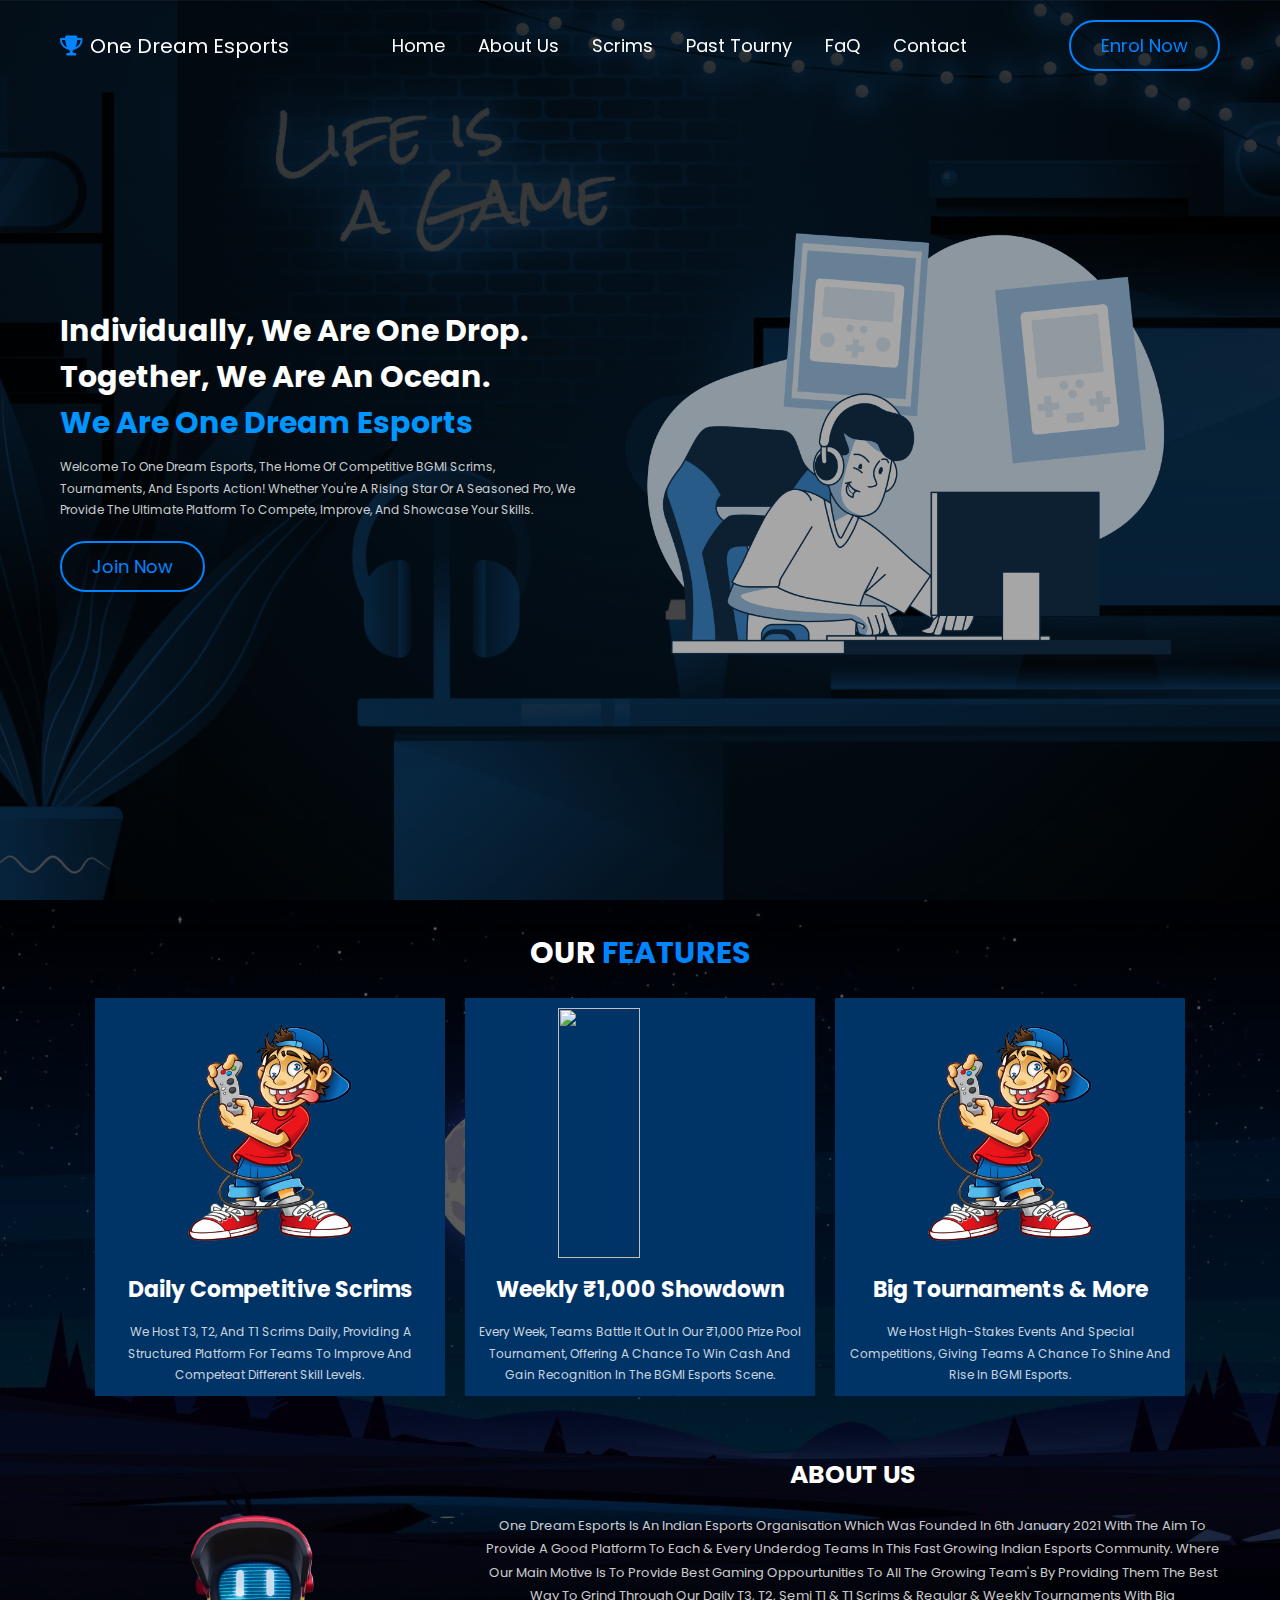
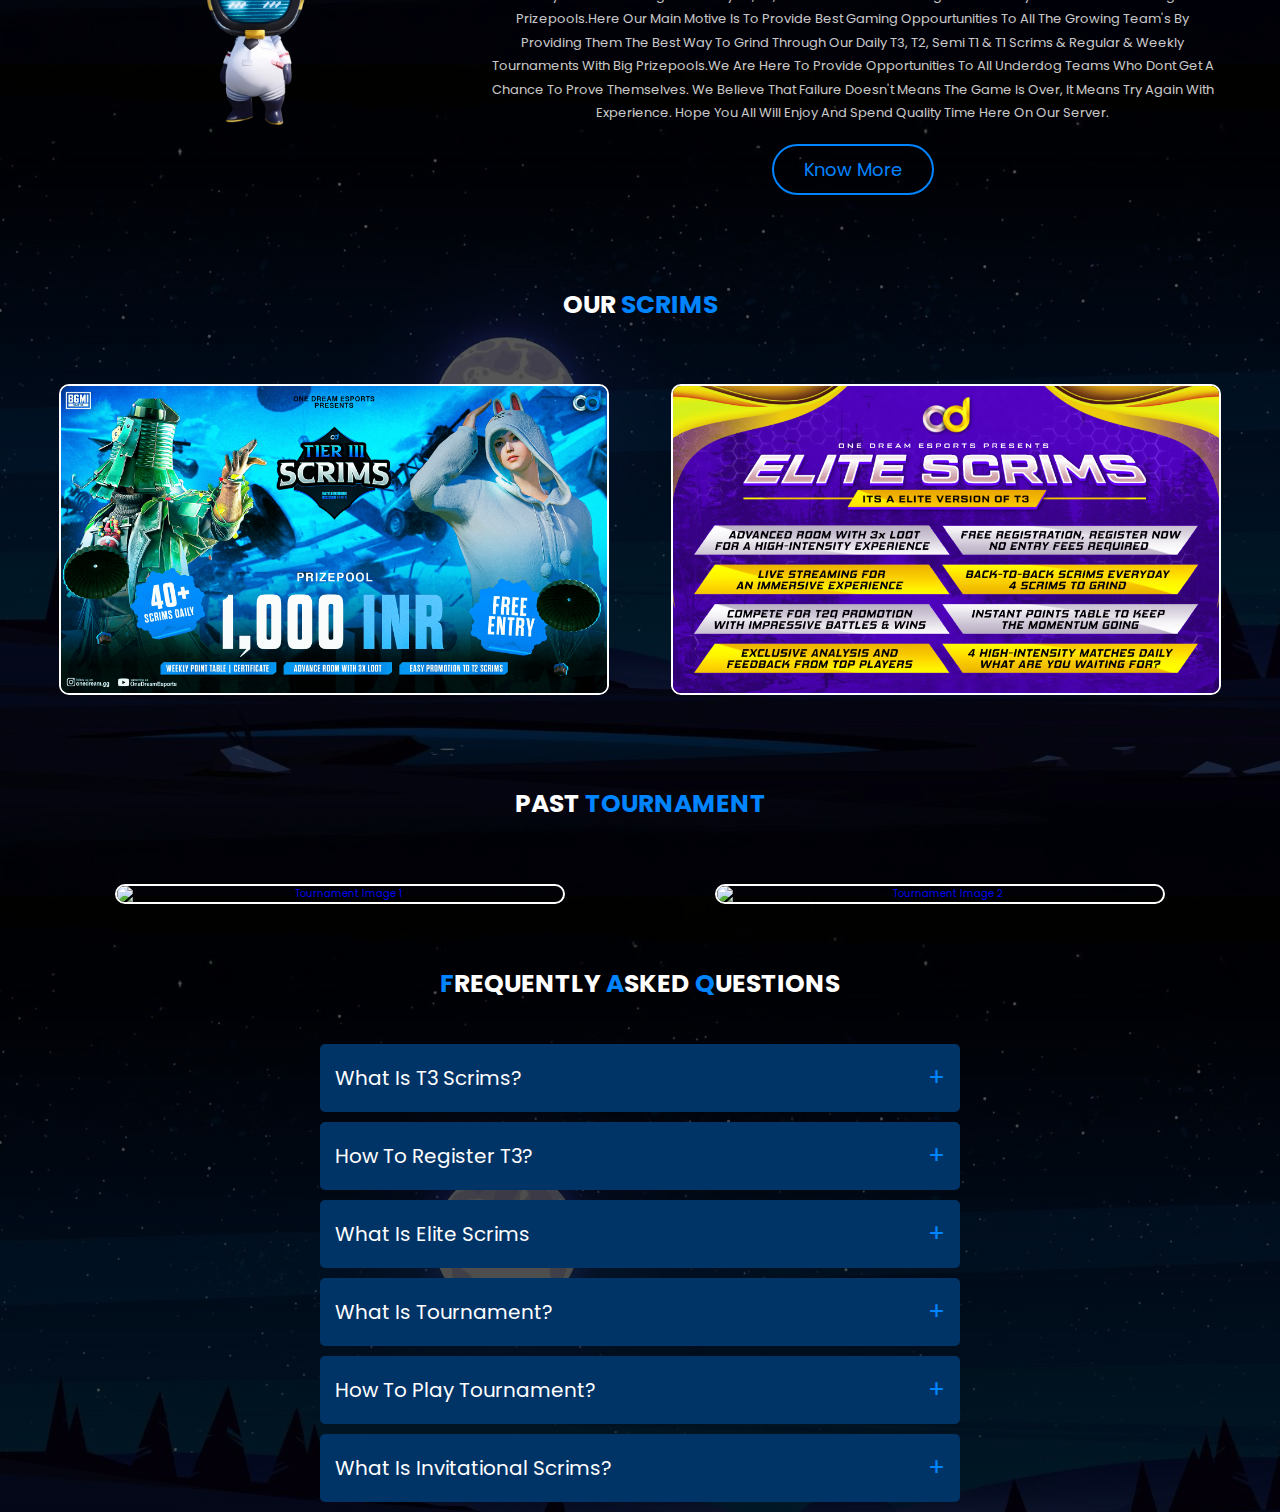
==== Home/home.html @ abfbcc39 "first commit" ====
<!DOCTYPE html>
<html lang="en">

<head>
    <meta charset="UTF-8">
    <meta name="viewport" content="width=device-width, initial-scale=1.0">
    <title>One Dream Esports</title>
    <link rel="shortcut icon"
        href="https://cdn.discordapp.com/attachments/1079770774115713134/1342760004104486973/Untitled667_20240920082402.png?ex=67bace34&is=67b97cb4&hm=6676824fa59e15bc639c22d93e9c80e67b90ae8627e54618a55950676082a804&"
        type="image/x-icon">
    <link href='https://unpkg.com/boxicons@2.1.4/css/boxicons.min.css' rel='stylesheet'>

    <link rel="stylesheet" href="home.css">
</head>

<body>

    <!-- header section start -->

    <header class="header">
        <section class="flex">

            <a href="#" class="logo"><i class="fa fa-trophy"></i>One Dream Esports</a>

            <nav class="navbar">
                <a href="#Home">Home</a>
                <a href="#AboutUs">About Us</a>
                <a href="#Scrims">Scrims</a>
                <a href="#Tournament">Past Tourny</a>
                <a href="#faq">FaQ</a>
                <a href="#Contact">Contact</a>
            </nav>

            <a href="login.reg.html" class="btn">Enrol Now</a>

        </section>
    </header>

    <!-- header section end -->

    <div id="menu-btn" class="fa fa-bars-staggered"></div>

    <!-- home section start -->

    <div class="home" id="Home">

        <section class="flex">

            <div class="content">
                <h3> <span>Individually, we are one drop. together, we are an ocean.</span> <br>we are one dream esports
                </h3>
                <p>Welcome to One Dream Esports, the home of competitive BGMI scrims, tournaments, and esports action!
                    Whether you're a rising star or a seasoned pro, we provide the ultimate platform to compete,
                    improve, and showcase your skills.</p>

                <a href="https://discord.gg/WVThZG7Q5X" class="btn">Join Now</a>
            </div>

            <div class="image">
                <img src="Images/av.png" alt="">
            </div>
        </section>

    </div>


    <!-- home section end -->

    <!-- features section start -->

    <section class="features">

        <h1 class="heading">Our <span> Features</span></h1>

        <div class="box-container">

            <div class="box">
                <img src="/Home/Images/scrims.png" alt="Scrims Image">
                <h3>Daily Competitive Scrims</h3>
                <p>We host T3, T2, and T1 scrims daily, providing a structured platform for teams to improve and
                    competeat different skill levels.</p>
            </div>

            <div class="box">
                <img src="/Home/Images/—Pngtree—a cartoon girl play game_19914117.png" alt="">
                <h3>Weekly ₹1,000 Showdown</h3>
                <p>Every week, teams battle it out in our ₹1,000 prize pool tournament, offering a chance to win cash
                    and gain recognition in the BGMI esports scene.</p>
            </div>

            <div class="box">
                <img src="/Home/Images/tournament.png" alt="">
                <h3>Big Tournaments & More</h3>
                <p>We host high-stakes events and special competitions, giving teams a chance to shine and rise in BGMI
                    esports.</p>
            </div>
        </div>

    </section>


    <!-- features section end -->


    <!-- about us section start -->


    <div class="about" id="AboutUs">
        <section class="flex">

            <div class="image">

                <img src="/Home/Images/About us page-pana.png" alt="">

            </div>

            <div class="content about-us">

                <h3>About Us</h3>
                <p>one dream esports is an indian esports organisation which was founded in 6th january 2021 with the
                    aim to provide a good platform to each & every underdog teams in this fast growing indian esports
                    community. where our main motive is to provide best gaming oppourtunities to all the growing team's
                    by providing them the best way to grind through our daily t3, t2, semi t1 & t1 scrims & regular &
                    weekly tournaments with big prizepools.here our main motive is to provide best gaming oppourtunities
                    to all the growing team's by providing them the best way to grind through our daily t3, t2, semi t1
                    & t1 scrims & regular & weekly tournaments with big prizepools.we are here to provide opportunities
                    to all underdog teams who dont get a chance to prove themselves. we believe that failure doesn't
                    means the game is over, it means try again with experience. hope you all will enjoy and spend
                    quality time here on our server.</p>
                <a href="https://discord.gg/WVThZG7Q5X" class="btn">know more</a>
            </div>

        </section>

    </div>



    <!-- about us section end -->

    <!-- TOP GAME START  -->

    <div class="scrims" id="Scrims">
        <h1 class="scrims"><span>Our</span> Scrims</h1>

        <div class="box-container-scrims">
            <a href="#" class="box-scrims">
                <img src="/Home/Images/T3 POSTER ODE.png" alt="">
            </a>

            <a href="#" class="box-scrims">
                <img src="/Home/Images/Untitled773.png" alt="">
            </a>
        </div>
    </div>


    <!-- Scrims end  -->


    <!-- past tournament section start -->

    <div class="tournament" id="Tournament">
        <h1 class="tournament"><span>Past</span> Tournament</h1>

        <div class="box-container-tournament">
            <a href="#" class="box-tournament">
                <img src="/Home/Images/BOL POSTER.png" alt="Tournament Image 1">
            </a>

            <a href="#" class="box-tournament">
                <img src="/Home/Images/ode diwali battle poster.png" alt="Tournament Image 2">
            </a>
        </div>
    </div>

    <!-- past tournament section end -->

    <!-- faq start  -->

    <div class="faq-container">
        <h3><span>F</span>requently <span>a</span>sked <span>q</span>uestions</h3>
        <div class="faq-item" onclick="toggleAnswer(this)">
            <div class="faq-question">What is t3 scrims? <span>+</span></div>
            <div class="faq-answer">one dream esports t3 scrims offer tier 3 BGMI team competitive practice,skill improvement,experience,fair play,and potential tier 2 promotion.</div>
        </div>
        <div class="faq-item" onclick="toggleAnswer(this)">
            <div class="faq-question">how to register t3? <span>+</span></div>
            <div class="faq-answer">to Join One Dream Esports Discord, verify, register in the T3 channel, submit details, get approved, and join matches with shared credentials.</div>
        </div>
        <div class="faq-item" onclick="toggleAnswer(this)">
            <div class="faq-question">what is elite scrims <span>+</span></div>
            <div class="faq-answer">One Dream Esports Elite Scrims offer BGMI Tier 3 players competitive matches, live streaming, PT results, T2 qualification, expert feedback, and free registration.</div>
        </div>
        <div class="faq-item" onclick="toggleAnswer(this)">
            <div class="faq-question">what is tournament? <span>+</span></div>
            <div class="faq-answer">One Dream Esports Tournaments offer BGMI teams intense competition, fair gameplay, live streaming, expert analysis, rewards, exposure, and potential tier promotions.</div>
        </div>
        <div class="faq-item" onclick="toggleAnswer(this)">
            <div class="faq-question">how to play tournament? <span>+</span></div>
            <div class="faq-answer">Join One Dream Esports Discord, verify, register in #tournament-registration, get match credentials, follow rules, compete, check results, and earn rewards.</div>
        </div>
        <div class="faq-item" onclick="toggleAnswer(this)">
            <div class="faq-question">What is Invitational Scrims? <span>+</span></div>
            <div class="faq-answer">One Dream Esports Invitational Scrims bring together top-performing BGMI teams for high-level competition, exclusive matchups, live streaming, expert analysis, and potential sponsorship opportunities.</div>
        </div>
    </div>
            
            
            <!-- faq end  -->
            
            <!-- custom js file link  -->
            <script src="home.js"></script>
</body>

</html>
---- Home/home.css ----
@import url(https://cdnjs.cloudflare.com/ajax/libs/font-awesome/6.7.2/css/all.min.css);

@import url('https://fonts.googleapis.com/css2?family=Poppins:wght@300;400;500;600;700;800;900&display=swap');

:root {
    --main-color: #0084ff;
    /* Bright Blue */
    --black: #051f39;
    /* Dark Navy Blue */
    --bg-color: #003366;
    /* Deep Blue */
    --white: #ffffff;
    /* Pure White */
    --light-white: rgba(255, 255, 255, 0.8);
    /* Light White */
    --box-shadow: 0.5rem 1rem rgba(0, 0, 255, 0.3);
    /* Blue Shadow */
    --border: 2rem solid rgba(97, 97, 239, 0.1);
    /* Light Blue Border */
}


* {
    margin: 0;
    padding: 0;
    outline: none;
    border: none;
    text-decoration: none;
    box-sizing: border-box;
    text-transform: capitalize;
    font-family: 'Poppins', sans-serif;
}

html {
    font-size: 62.5%;
    scroll-behavior: smooth;
    scroll-padding-top: 9rem;
    overflow-x: hidden;
}

::-webkit-scrollbar {
    width: 1rem;
}

::-webkit-scrollbar-track {
    background: transparent;
}

::-webkit-scrollbar-thumb {
    background: var(--white);
}

body {
    background: linear-gradient(rgba(0, 0, 0, 0.6), rgba(0, 0, 0, 0.7)), url(Images/aboutsusbg.png);
    background-color: var(--black);

}

section {
    padding: 3rem 2rem;
    max-width: 1200px;
    margin: 0 auto;
}

.btn {
    display: inline-block;
    margin-top: 1rem;
    color: var(--main-color);
    border-radius: 5rem;
    border: .2rem solid var(--main-color);
    font-size: 1.8rem;
    padding: 1rem 3rem;
    cursor: pointer;
    background: transparent;
    transition: .2s linear;
    position: relative;
    z-index: 1;
}

.btn::before {
    content: '';
    position: absolute;
    top: 0;
    left: 0;
    height: 100%;
    width: 0;
    background: var(--main-color);
    z-index: -1;
    transition: .2s linear;
}

.btn:hover {
    color: var(--white);
    background: var(--main-color);
    transform: scale(1.05);
    cursor: pointer;
}

.heading {
    margin-bottom: 2.2rem;
    text-align: center;
    font-size: 3rem;
    color: var(--white);
    text-transform: uppercase;
}

.heading span {
    color: var(--main-color);
    text-transform: uppercase;
}

.header {
    position: fixed;
    top: 0;
    left: 0;
    right: 0;
    z-index: 1000;
}

.header.active {
    background: var(--bg-color);
    box-shadow: var(--main-color);
}

.header .flex {
    padding: 2rem;
    display: flex;
    align-items: center;
    justify-content: space-between;
}

.header .flex .logo {
    font-size: 2rem;
    color: var(--white);
}

.header .flex .logo i {
    margin-right: .7rem;
    color: var(--main-color);
}

.header .flex .navbar a {
    margin: 0 1.5rem;
    font-size: 1.8rem;
    color: var(--white) !important;
}

.header .flex .navbar a:hover {
    color: var(--main-color) !important;
}

.header .flex .btn {
    margin: 0;
}

#menu-btn {
    position: fixed;
    bottom: 2rem;
    right: 2rem;
    z-index: 1000;
    background: var(--main-color);
    color: var(--white);
    height: 4.5rem;
    width: 5rem;
    line-height: 4.4rem;
    font-size: 2rem;
    text-align: center;
    display: none;
}

.home {
    background: linear-gradient(rgba(0, 0, 0, 0.8), rgba(0, 0, 0, 0.7)),
        url(Images/background.png) no-repeat;
    background-position: center;
    background-size: cover;
}


.home .flex {
    display: flex;
    align-items: center;
    gap: 2rem;
    min-height: 100vh;
    flex-wrap: wrap-reverse;
}

.home .flex .image {
    flex: 1 1 50rem;

}

.home .flex .image img {
    width: 100%;
    filter: brightness(65%);
}

.home .flex .content {
    flex: 1 1 40rem;

}

.home .flex .content h3 {
    font-size: 30px;
    color: #0095ff;
    text-shadow: #007BFF;
}

.home .flex .content h3 span {
    color: var(--white);
}

.home .flex .content p {
    font-size: 1.2rem;
    color: var(--light-white);
    padding: 1rem 0;
    line-height: 1.8;

}

.features .box-container {
    display: flex;
    flex-wrap: wrap;
    justify-content: center;
    align-items: center;
    gap: 2rem;
}

.features .box-container .box {
    background-color: var(--bg-color);
    background-position: center !important;
    background-size: cover !important;
    padding: 1rem;
    width: 35rem;
}


.features .box-container .box img {
    width: 50%;
    height: 25rem;
    object-fit: contain;
    display: block;
    margin: 0 auto;
}

.features .box-container .box h3 {
    text-align: center;
    margin: 1.5rem 0;
    font-size: 2.2rem;
    color: var(--white);
}

.features .box-container .box p {
    line-height: 1.8;
    text-align: center;
    font-size: 1.2rem;
    color: var(--light-white);
}

.about {
    background-size: cover;
    background-position: center;
    background-attachment: fixed;
    background-blend-mode: multiply;
}

.about .flex {
    display: flex;
    justify-content: center;
    align-items: center;
    gap: 20px;
}

.about .flex .image {
    display: flex;
    justify-content: center;
}

.about .flex .image img {
    width: 90%;
    height: 26rem;
    object-fit: contain;
}

.about .flex .content {
    flex: 1 1 40rem;
    text-align: center;
}

.about .flex .content h3 {
    font-size: 2.5rem;
    text-transform: uppercase;
    color: var(--white);
    margin-bottom: 1rem;
}

.about .flex .content p {
    padding: 1rem 0;
    font-size: 1.3rem;
    color: var(--light-white);
    line-height: 1.8;
}

.top-games {
    display: flex;
    flex-wrap: wrap;
    justify-content: center;
    align-items: center;
    gap: 10rem;
}

.top-games .box {
    background-color: var(--bg-color);
    padding: 1rem;
    width: 30rem;
    text-align: center;
}

.scrims,
.tournament {
    margin-top: 30px;
    background-size: cover;
    background-position: center;
    background-attachment: fixed;
    background-blend-mode: multiply;
}

.scrims span {
    text-align: center;
    color: var(--white);
    text-transform: uppercase;
    font-size: 2.5rem;
}

.scrims h1 {
    line-height: 100px;
    text-align: center;
    color: var(--main-color);
    text-transform: uppercase;
    font-size: 2.5rem;
}

.box-container-scrims {
    display: flex;
    justify-content: center;
    align-items: center;
    gap: 2px;
    flex-wrap: nowrap;
    padding: 29px;
}

.box-container-scrims .box-scrims {
    width: 750px;
    display: flex;
    justify-content: center;
}

.box-container-scrims .box-scrims img {
    width: 100%;
    max-width: 55rem;
    border: solid 2px var(--white);
    border-radius: 10px;
    height: auto;
    object-fit: contain;
}

.tournament {
    text-align: center;
}

.tournament span {
    color: var(--white);
    text-transform: uppercase;
    font-size: 2.5rem;
}

.tournament h1 {
    line-height: 100px;
    text-align: center;
    color: var(--main-color);
    text-transform: uppercase;
    font-size: 2.5rem;
}

.box-container-tournament {
    display: flex;
    justify-content: center;
    align-items: center;
    gap: -10rem;
    flex-wrap: nowrap;
    padding: 30px;
}


.box-container-tournament .box-tournament {
    width: 600px;
    display: flex;
    justify-content: center;
}


.box-container-tournament .box-tournament img {
    width: 100%;
    max-width: 45rem;
    height: auto;
    object-fit: contain;
    border: solid 2px var(--white);
    border-radius: 10px;
}

/* .faq {
    background-size: cover;
    background-position: center;
    background-attachment: fixed;
    background-blend-mode: multiply;
    padding: 2rem;
    
} */


/*.h3-heading{
    text-align: center;
    text-shadow: 0px 5px 10px rgba(0,0,0,0.2,);
    font-size: 1.5rem;
    padding-bottom: 15px;
    color: white;
}



.card{
    display: grid;
    grid-template-columns: repeat(auto-fit,minmax(270px,1fr));
    gap: 15px;
    
}

.card-border{
    background:linear-gradient(to right (rebeccapurple));

}

.t3-scrims{
    border-radius: 5px;
    box-shadow: 0 5px 10px rgba(0,0,0,0.2);
    text-align: center;
    padding: 30px 20px;
    background-color: rgba(125, 171, 245,50%);
    border: 2.4px solid rgb(78, 78, 237);
    color: white;
    font-size: 1.4rem;
    
}



.t3-scrims h4 {
    padding-bottom: 10px;
    font-size: 2rem;
}

.t3-scrims p{
    font-size: 1rem;
}

.container h3 {
    font-size: 2rem;
    margin-bottom: 1rem;
    text-align: center;
    color: white;
    

}
.container span{
    color: rgb(78, 78, 237);
    
} */

/* .faq .box-container .box .content {
    font-size: 1.5rem;
    margin-bottom: 1rem;
    text-align: center;
}  */



.faq-container {
    font-family: 'Poppins', sans-serif;
    color: white;
    text-align: center;
    width: 50%;
    margin: auto;
    text-align: left;
}

.faq-container span,
.faq-container h3 {
    text-align: center;
    text-transform: uppercase;
    font-size: 2.5rem;
}

.faq-container span {
    color: var(--main-color);
}

.faq-container h3 {
    line-height: 100px;
    color: var(--white);
}

.faq-item {
    background-color: var(--bg-color);
    margin: 10px 0;
    padding: 15px;
    border-radius: 5px;
    cursor: pointer;
    transition: background-color 0.3s ease-in-out;
}

.faq-item:hover {
    color: var(--main-color) !important;
}

.faq-question {
    display: flex;
    justify-content: space-between;
    align-items: center;
    font-size: 2rem;
}

.faq-answer {
    display: none;
    padding-top: 10px;
    color: #bbb;
    font-size: 1.6rem;
}
































/* media screen */

@media (max-width:991px) {

    html {
        font-size: 45%;
    }
}


@media (max-width:768px) {

    #menu-btn {
        display: inline-block;
    }

    .header .flex .navbar {
        position: fixed;
        top: 0;
        left: -120%;
        height: 100vh;
        width: 100%;
        z-index: 2000;
        background: var(--bg-color);
        display: flex;
        align-items: center;
        justify-content: center;
        gap: 6rem;
        flex-flow: column;
        transition: .2s linear;
    }

    .header .flex .navbar.active {
        left: 0;
    }

    .home .flex {
        min-height: 0;
    }

    .home .flex .image img {
        filter: brightness(85.5%);
    }


    .header .flex .navbar a {
        font-size: 4rem;
    }

    .home .flex .content h3 {
        font-size: 3.2rem;
    }

    .home .flex .content p {
        font-size: 1.5rem;
    }
}

/* Responsive Design */
@media (max-width: 1024px) {

    .box-container-scrims,
    .box-container-tournament {
        gap: 5px;
        /* Reduce gap on medium screens */
    }

    .box-container-scrims .box-scrims,
    .box-container-tournament .box-tournament {
        width: 90%;
        /* Make images larger */
    }

    .box-container-scrims .box-scrims img,
    .box-container-tournament .box-tournament img {
        max-width: 50rem;
    }
}

@media (max-width: 768px) {

    .box-container-scrims,
    .box-container-tournament {
        flex-direction: column;
        gap: 15px;
    }

    .box-container-scrims .box-scrims,
    .box-container-tournament .box-tournament {
        width: 90%;
        /* Stack images in column */
    }

    .box-container-scrims .box-scrims img,
    .box-container-tournament .box-tournament img {
        max-width: 40rem;
    }
}

@media (max-width: 480px) {

    .box-container-scrims .box-scrims,
    .box-container-tournament .box-tournament {
        width: 100%;
    }

    .box-container-scrims .box-scrims img,
    .box-container-tournament .box-tournament img {
        max-width: 100%;
    }

    .about .flex .image img {
        display: none;
    }
}

@media (max-width:450px) {

    html {
        font-size: 39%;

    }
}

/* Responsive Design */
@media (max-width: 1024px) {
    .faq-container {
        width: 70%;
    }

    .faq-container span,
    .faq-container h3 {
        font-size: 2.2rem;
    }

    .faq-question {
        font-size: 1.8rem;
    }

    .faq-answer {
        font-size: 1.5rem;
    }
}

@media (max-width: 768px) {
    .faq-container {
        width: 90%;
    }

    .faq-container span,
    .faq-container h3 {
        font-size: 3rem;
    }

    .faq-question {
        font-size: 1.6rem;
    }

    .faq-answer {
        font-size: 1.4rem;
    }
}

@media (max-width: 480px) {
    .faq-container {
        width: 95%;
    }

    .faq-container span,
    .faq-container h3 {
        font-size: 2rem;
    }

    .faq-question {
        font-size: 1.4rem;
    }

    .faq-answer {
        font-size: 1.2rem;
    }
}



/* .about-us p{
    font-weight: 500;
    
} */
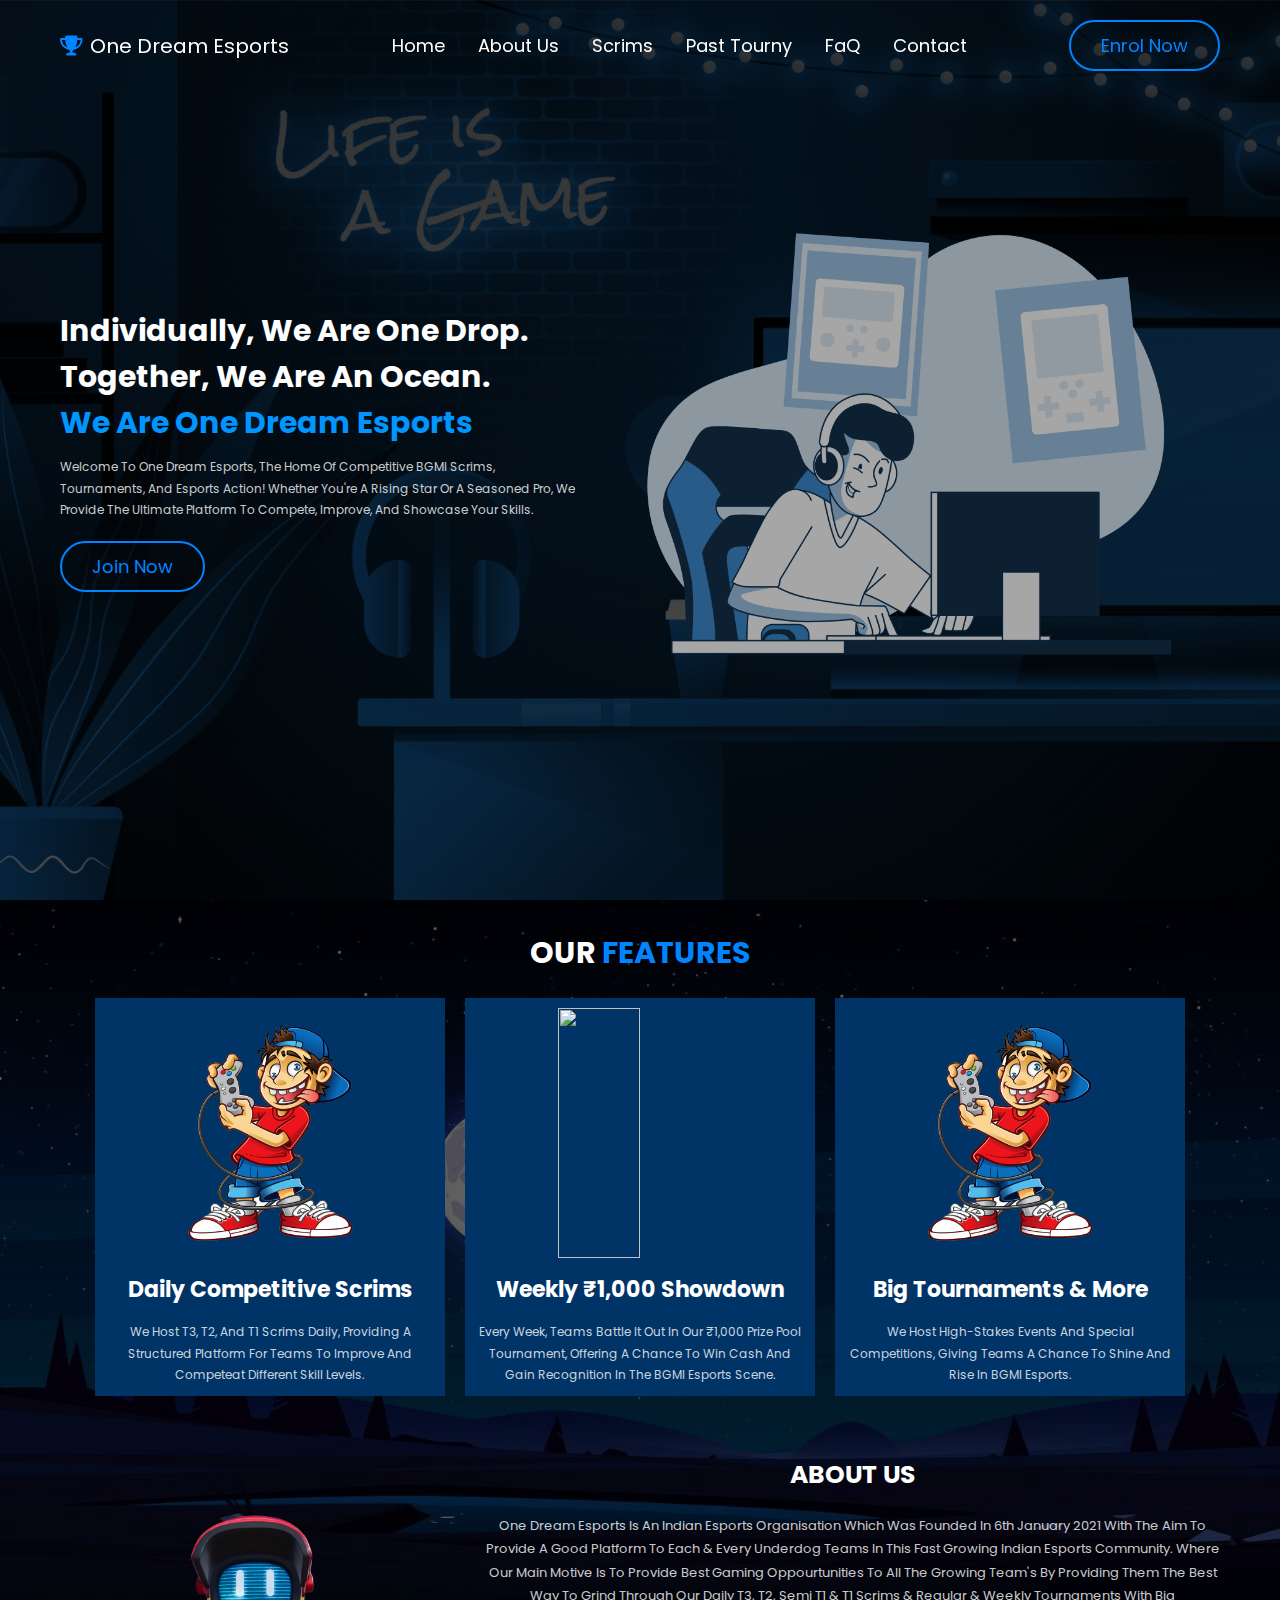
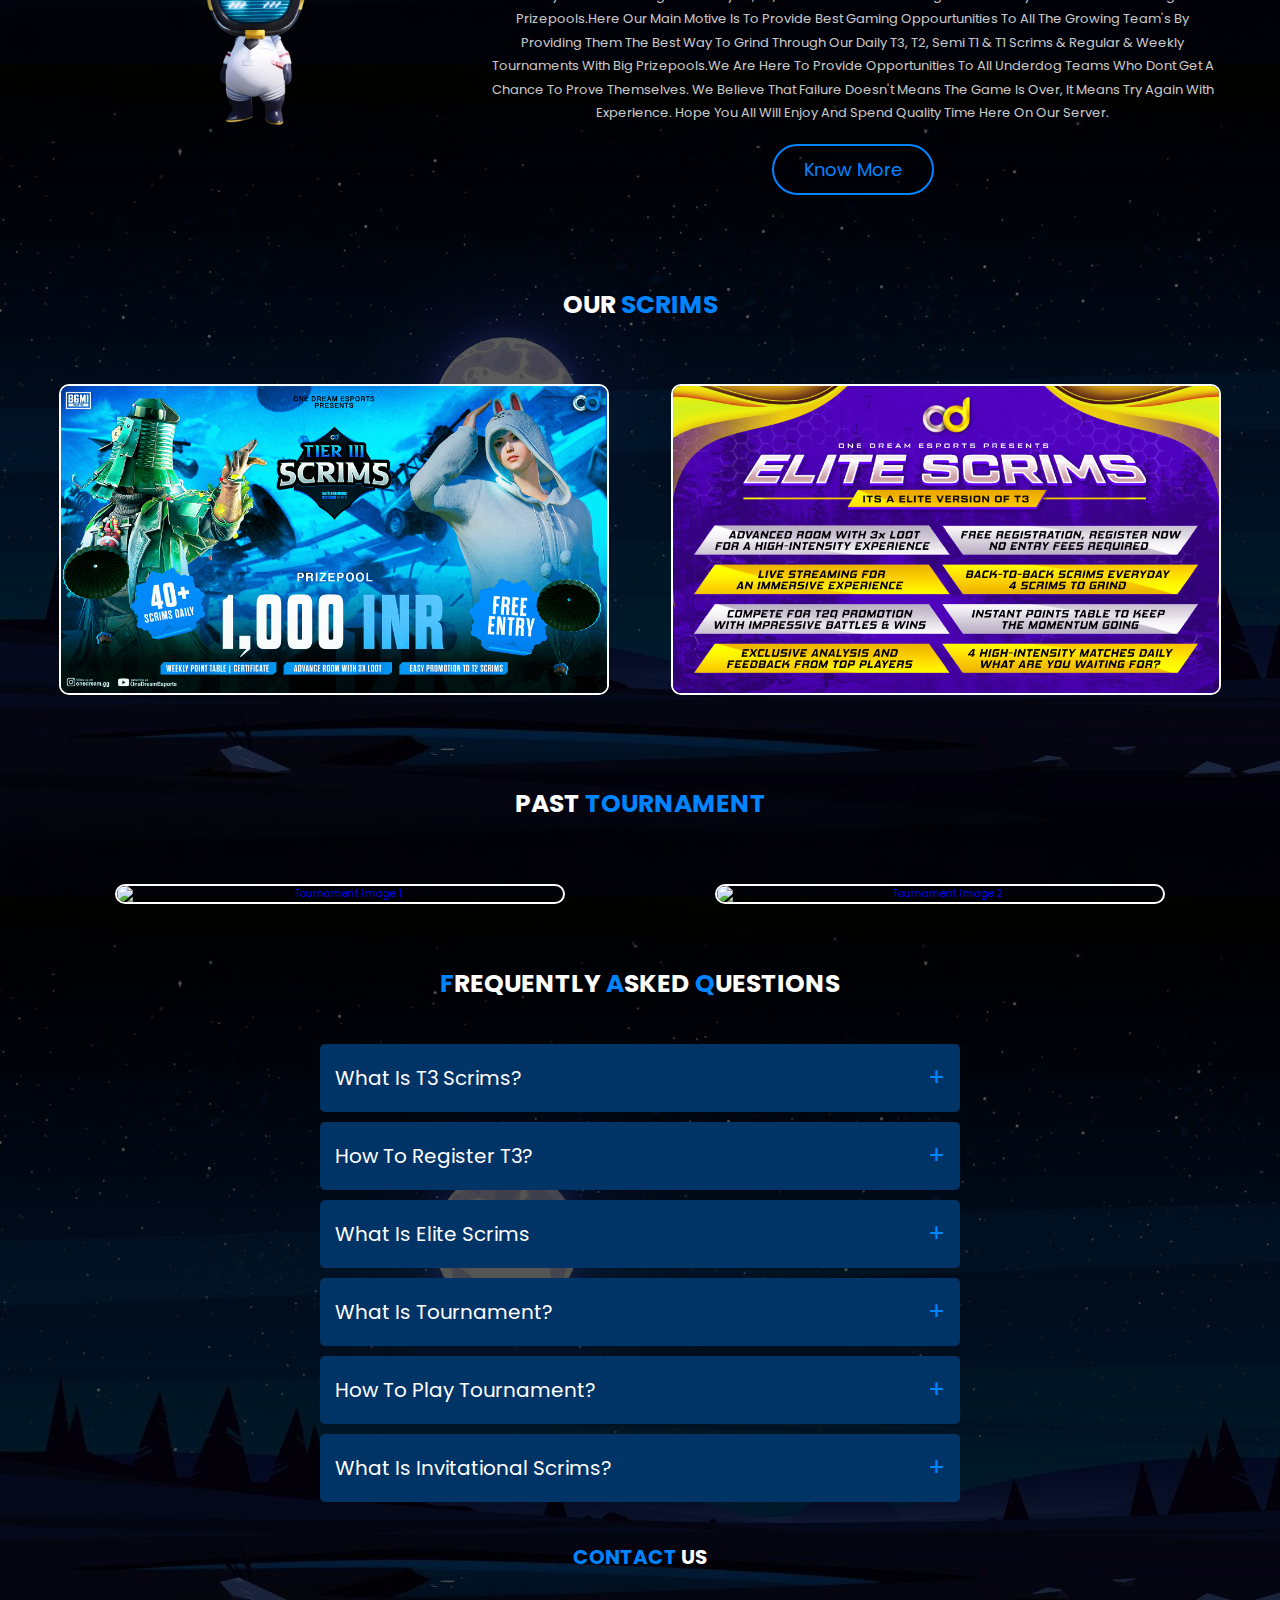
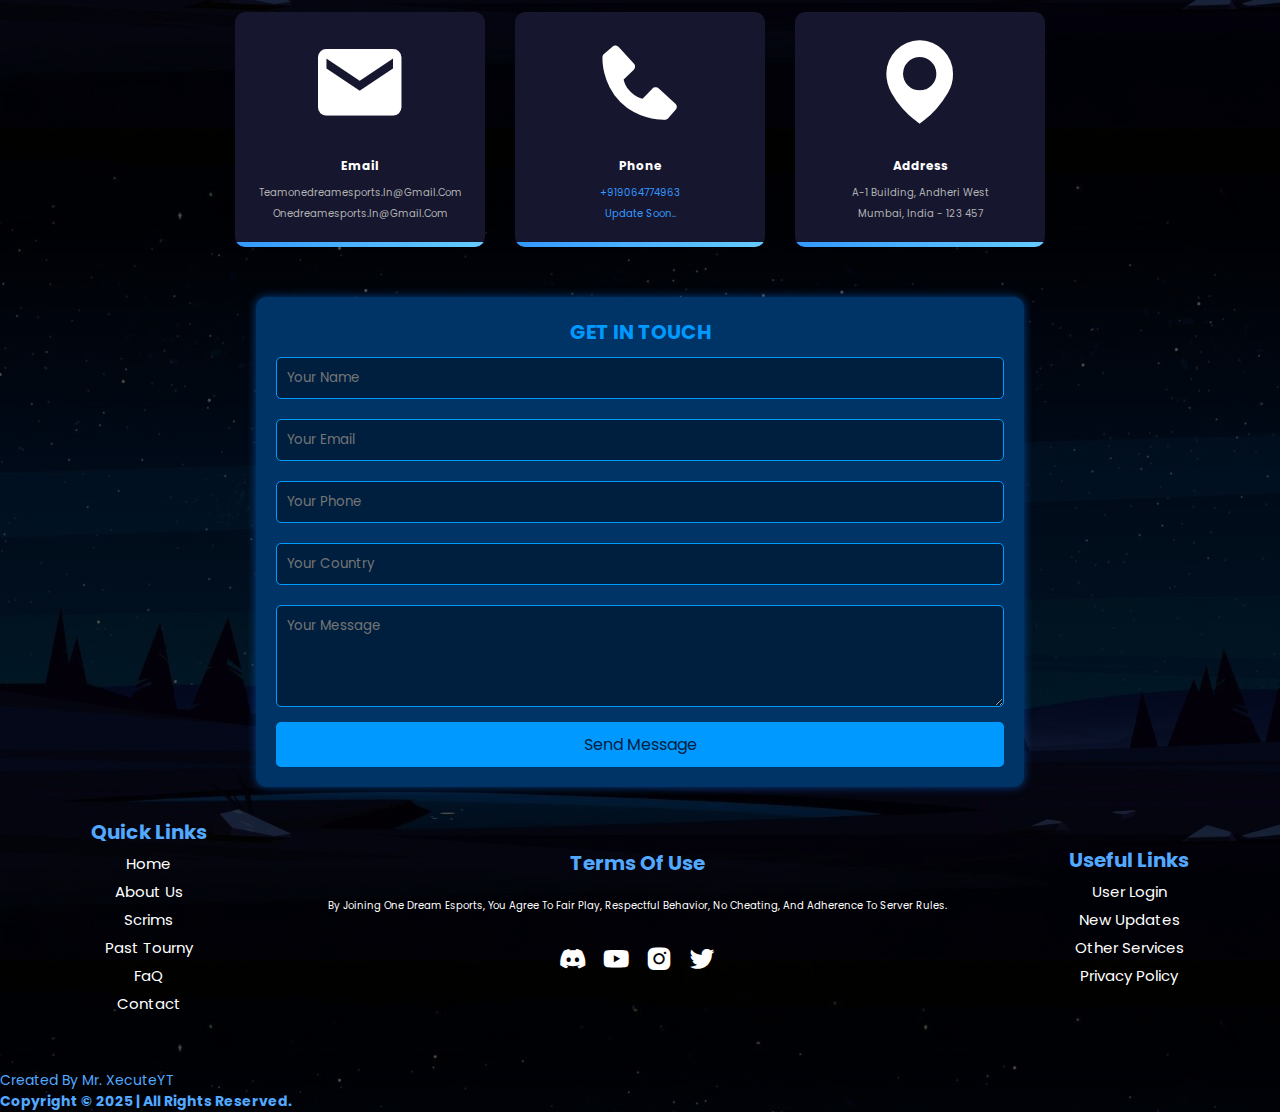
==== commit 785039ac: "xyz" ====
--- a/Home/home.html
+++ b/Home/home.html
@@ -138,7 +138,7 @@
 
     <!-- about us section end -->
 
-    <!-- TOP GAME START  -->
+    <!-- scrims GAME START  -->
 
     <div class="scrims" id="Scrims">
         <h1 class="scrims"><span>Our</span> Scrims</h1>
@@ -178,39 +178,136 @@
 
     <!-- faq start  -->
 
-    <div class="faq-container">
+    <div class="faq-container" id="faq">
         <h3><span>F</span>requently <span>a</span>sked <span>q</span>uestions</h3>
         <div class="faq-item" onclick="toggleAnswer(this)">
             <div class="faq-question">What is t3 scrims? <span>+</span></div>
-            <div class="faq-answer">one dream esports t3 scrims offer tier 3 BGMI team competitive practice,skill improvement,experience,fair play,and potential tier 2 promotion.</div>
+            <div class="faq-answer">one dream esports t3 scrims offer tier 3 BGMI team competitive practice,skill
+                improvement,experience,fair play,and potential tier 2 promotion.</div>
         </div>
         <div class="faq-item" onclick="toggleAnswer(this)">
             <div class="faq-question">how to register t3? <span>+</span></div>
-            <div class="faq-answer">to Join One Dream Esports Discord, verify, register in the T3 channel, submit details, get approved, and join matches with shared credentials.</div>
+            <div class="faq-answer">to Join One Dream Esports Discord, verify, register in the T3 channel, submit
+                details, get approved, and join matches with shared credentials.</div>
         </div>
         <div class="faq-item" onclick="toggleAnswer(this)">
             <div class="faq-question">what is elite scrims <span>+</span></div>
-            <div class="faq-answer">One Dream Esports Elite Scrims offer BGMI Tier 3 players competitive matches, live streaming, PT results, T2 qualification, expert feedback, and free registration.</div>
+            <div class="faq-answer">One Dream Esports Elite Scrims offer BGMI Tier 3 players competitive matches, live
+                streaming, PT results, T2 qualification, expert feedback, and free registration.</div>
         </div>
         <div class="faq-item" onclick="toggleAnswer(this)">
             <div class="faq-question">what is tournament? <span>+</span></div>
-            <div class="faq-answer">One Dream Esports Tournaments offer BGMI teams intense competition, fair gameplay, live streaming, expert analysis, rewards, exposure, and potential tier promotions.</div>
+            <div class="faq-answer">One Dream Esports Tournaments offer BGMI teams intense competition, fair gameplay,
+                live streaming, expert analysis, rewards, exposure, and potential tier promotions.</div>
         </div>
         <div class="faq-item" onclick="toggleAnswer(this)">
             <div class="faq-question">how to play tournament? <span>+</span></div>
-            <div class="faq-answer">Join One Dream Esports Discord, verify, register in #tournament-registration, get match credentials, follow rules, compete, check results, and earn rewards.</div>
+            <div class="faq-answer">Join One Dream Esports Discord, verify, register in #tournament-registration, get
+                match credentials, follow rules, compete, check results, and earn rewards.</div>
         </div>
         <div class="faq-item" onclick="toggleAnswer(this)">
             <div class="faq-question">What is Invitational Scrims? <span>+</span></div>
-            <div class="faq-answer">One Dream Esports Invitational Scrims bring together top-performing BGMI teams for high-level competition, exclusive matchups, live streaming, expert analysis, and potential sponsorship opportunities.</div>
-        </div>
-    </div>
+            <div class="faq-answer">One Dream Esports Invitational Scrims bring together top-performing BGMI teams for
+                high-level competition, exclusive matchups, live streaming, expert analysis, and potential sponsorship
+                opportunities.</div>
+        </div>
+    </div>
+
+
+    <!-- faq end  -->
+
+    <!-- contact us section start -->
+
+    <section class="contact-section" id="Contact">
+        <h2>CONTACT <span>US</span></h2>
+        <div class="contact-container">
+            <div class="contact-box">
+                <div class="icon">
+                    <i class='bx bxs-envelope'></i>
+                </div>
+                <h3>Email</h3>
+                <p>teamonedreamesports.in@gmail.com</p>
+                <p>onedreamesports.in@gmail.com</p>
+            </div>
+
+            <div class="contact-box">
+                <div class="icon">
+                    <i class='bx bxs-phone'></i>
+                </div>
+                <h3>Phone</h3>
+                <p><a href="tel:123-456-7890">+919064774963</a></p>
+                <p><a href="tel:111-222-3333">Update Soon..</a></p>
+            </div>
+
+            <div class="contact-box">
+                <div class="icon">
+                    <i class='bx bxs-map'></i>
+                </div>
+                <h3>Address</h3>
+                <p>A-1 Building, Andheri West</p>
+                <p>Mumbai, India - 123 457</p>
+            </div>
+        </div>
+    </section>
+
+    <!-- contact us section end -->
+
+    <!-- get in touch with us -->
+    <div class="container-git">
+        <h2>GET IN TOUCH</h2>
+        <form id="contactForm">
+            <input type="text" id="name" placeholder="Your Name" required>
+            <input type="email" id="email" placeholder="Your Email" required>
+            <input type="text" id="phone" placeholder="Your Phone">
+            <input type="text" id="country" placeholder="Your Country">
+            <textarea id="message" rows="4" placeholder="Your Message" required></textarea>
+            <button type="submit">Send Message</button>
+        </form>
+    </div>
+
+    <!-- footer section start -->
+
+    <footer class="footer">
+        <div>
+            <h3>Quick Links</h3>
+            <ul>
+                <li><a href="#Home">Home</a></li>
+                <li><a href="#AboutUs">About Us</a></li>
+                <li><a href="#Scrims">Scrims</a></li>
+                <li><a href="#Tournament">Past Tourny</a></li>
+                <li><a href="#faq">FaQ</a></li>
+                <li><a href="#Contact">Contact</a></li>
+            </ul>
             
-            
-            <!-- faq end  -->
-            
-            <!-- custom js file link  -->
-            <script src="home.js"></script>
+        </div>
+        <div>
+            <h3>Terms Of Use</h3>
+            <p>By joining One Dream Esports, you agree to fair play, respectful behavior, no cheating, and adherence to server rules.</p>
+            <div class="social-icons">
+                <a href="https://discord.gg/WrRABTeAhx"><i class='bx bxl-discord-alt' ></i></a>
+                <a href="https://www.youtube.com/@OneDreamEsports."><i class='bx bxl-youtube' ></i></a>
+                <a href="https://www.instagram.com/onedream.gg/"><i class='bx bxl-instagram-alt' ></i></a>
+                <a href="https://x.com/Onedreamesports"><i class='bx bxl-twitter'></i></a>
+            </div>
+        </div>
+        <div>
+            <h3>Useful Links</h3>
+            <ul>
+                <li><a href="login.reg.html">User Login</a></li>
+                <li><a href="https://discord.gg/WrRABTeAhx">New Updates</a></li>
+                <li><a href="https://discord.gg/WrRABTeAhx">Other Services</a></li>
+                <li><a href="https://discord.gg/WrRABTeAhx">Privacy Policy</a></li>
+            </ul>
+        </div>
+    </footer>
+    <div class="bottom-text">
+        <span>Created by Mr. XecuteYT</span> <h4>Copyright © 2025 | All Rights Reserved.</h4>
+    </div>
+
+    <!-- footer section end -->
+
+    <!-- custom js file link  -->
+    <script src="home.js"></script>
 </body>
 
 </html>--- a/Home/home.css
+++ b/Home/home.css
@@ -407,82 +407,6 @@
     border-radius: 10px;
 }
 
-/* .faq {
-    background-size: cover;
-    background-position: center;
-    background-attachment: fixed;
-    background-blend-mode: multiply;
-    padding: 2rem;
-    
-} */
-
-
-/*.h3-heading{
-    text-align: center;
-    text-shadow: 0px 5px 10px rgba(0,0,0,0.2,);
-    font-size: 1.5rem;
-    padding-bottom: 15px;
-    color: white;
-}
-
-
-
-.card{
-    display: grid;
-    grid-template-columns: repeat(auto-fit,minmax(270px,1fr));
-    gap: 15px;
-    
-}
-
-.card-border{
-    background:linear-gradient(to right (rebeccapurple));
-
-}
-
-.t3-scrims{
-    border-radius: 5px;
-    box-shadow: 0 5px 10px rgba(0,0,0,0.2);
-    text-align: center;
-    padding: 30px 20px;
-    background-color: rgba(125, 171, 245,50%);
-    border: 2.4px solid rgb(78, 78, 237);
-    color: white;
-    font-size: 1.4rem;
-    
-}
-
-
-
-.t3-scrims h4 {
-    padding-bottom: 10px;
-    font-size: 2rem;
-}
-
-.t3-scrims p{
-    font-size: 1rem;
-}
-
-.container h3 {
-    font-size: 2rem;
-    margin-bottom: 1rem;
-    text-align: center;
-    color: white;
-    
-
-}
-.container span{
-    color: rgb(78, 78, 237);
-    
-} */
-
-/* .faq .box-container .box .content {
-    font-size: 1.5rem;
-    margin-bottom: 1rem;
-    text-align: center;
-}  */
-
-
-
 .faq-container {
     font-family: 'Poppins', sans-serif;
     color: white;
@@ -517,9 +441,9 @@
     transition: background-color 0.3s ease-in-out;
 }
 
-.faq-item:hover {
+/* .faq-item:hover {
     color: var(--main-color) !important;
-}
+} */
 
 .faq-question {
     display: flex;
@@ -531,8 +455,192 @@
 .faq-answer {
     display: none;
     padding-top: 10px;
-    color: #bbb;
-    font-size: 1.6rem;
+    color: #ffffff;
+    font-size: 1.4rem;
+}
+
+.contact-section h2 {
+    font-size: 2rem;
+    margin-bottom: 20px;
+    color: var(--main-color);
+    text-align: center;
+}
+
+.contact-section h2 span {
+    color: white;
+    text-align: center;
+}
+
+.contact-container {
+    display: flex;
+    size: 5rem;
+    justify-content: center;
+    gap: 30px;
+    padding: 20px;
+    flex-wrap: wrap;
+}
+
+.contact-box {
+    background: #16162e;
+    padding: 20px;
+    border-radius: 10px;
+    width: 250px;
+    text-align: center;
+    position: relative;
+    overflow: hidden;
+    transition: transform 0.3s ease-in-out;
+}
+
+.contact-box:hover {
+    transform: scale(1.05);
+}
+
+.contact-box::before {
+    content: "";
+    position: absolute;
+    bottom: 0;
+    left: 50%;
+    width: 100%;
+    height: 5px;
+    background: linear-gradient(90deg, #3399ff, #66ccff);
+    transition: 0.4s;
+    transform: translateX(-50%);
+}
+
+.contact-box:hover::before {
+    height: 10px;
+}
+
+.icon i {
+    font-size: 100px;
+    margin-bottom: 15px;
+    color: white; 
+    transition: transform 0.3s ease-in-out;
+}
+
+.icon i:hover {
+    transform: scale(1.1); 
+    color: #3399ff;
+}
+
+
+.contact-box h3 {
+    margin: 10px 0;
+    color: white;
+    font-size: 1.2rem;
+}
+
+.contact-box p {
+    margin: 5px 0;
+    color: #b3b3b3;
+}
+
+.contact-box a {
+    color: #3399ff;
+    text-decoration: none;
+}
+
+.contact-box a:hover {
+    text-decoration: underline;
+}
+
+.container-git {
+    background: #003366;
+    padding: 20px;
+    border-radius: 10px;
+    width: 400px;
+    box-shadow: 0 0 10px rgba(0, 123, 255, 0.5);
+    align-items: center;
+    justify-self: center;
+    width: 60%;
+}
+.container-git h2 {
+    text-align: center;
+    color: #0099ff;
+    font-size: 2rem;
+}
+.container-git input, textarea {
+    width: 100%;
+    padding: 10px;
+    margin: 10px 0;
+    border: 1px solid #0099ff;
+    border-radius: 5px;
+    background: #001f3f;
+    color: white;
+}
+.container-git button {
+    width: 100%;
+    padding: 10px;
+    border: none;
+    background: #0099ff;
+    color: #001f3f;
+    font-size: 16px;
+    cursor: pointer;
+    border-radius: 5px;
+}
+.container-git button:hover {
+    background: #007acc;
+}
+
+.footer {
+    display: flex;
+    justify-content: space-around;
+    align-items: center;
+    text-align: center;
+    padding: 30px;
+    background: url('background-image.jpg') no-repeat center center;
+    background-size: cover;
+}
+.footer h3 {
+    font-size: 2rem;
+    color: #52a9ff;
+}
+.footer ul {
+    list-style: none;
+    padding: 0;
+    font-size: 1.5rem;
+}
+.footer ul li {
+    margin: 5px 0;
+}
+
+.footer p {
+    color: white;
+    font-size: 1rem;
+    margin: 20px 0;
+}
+.footer a {
+    text-decoration: none;
+    color: white;
+    transition: 0.3s;
+}
+.footer a:hover {
+    color: #52a9ff;
+}
+.social-icons {
+    margin-top: 10px;
+}
+.social-icons a {
+    display: inline-block;
+    margin: 5px;
+    font-size: 30px;
+    color: white;
+    transition: 0.3s;
+}
+.social-icons a:hover {
+    color: #52a9ff;
+}
+.bottom-text {
+    margin-top: 20px;
+    font-size: 14px;
+    color: white;
+}
+.bottom-text span {
+    color: #52a9ff;
+}
+
+.bottom-text h4 {
+    color: #52a9ff;
 }
 
 
